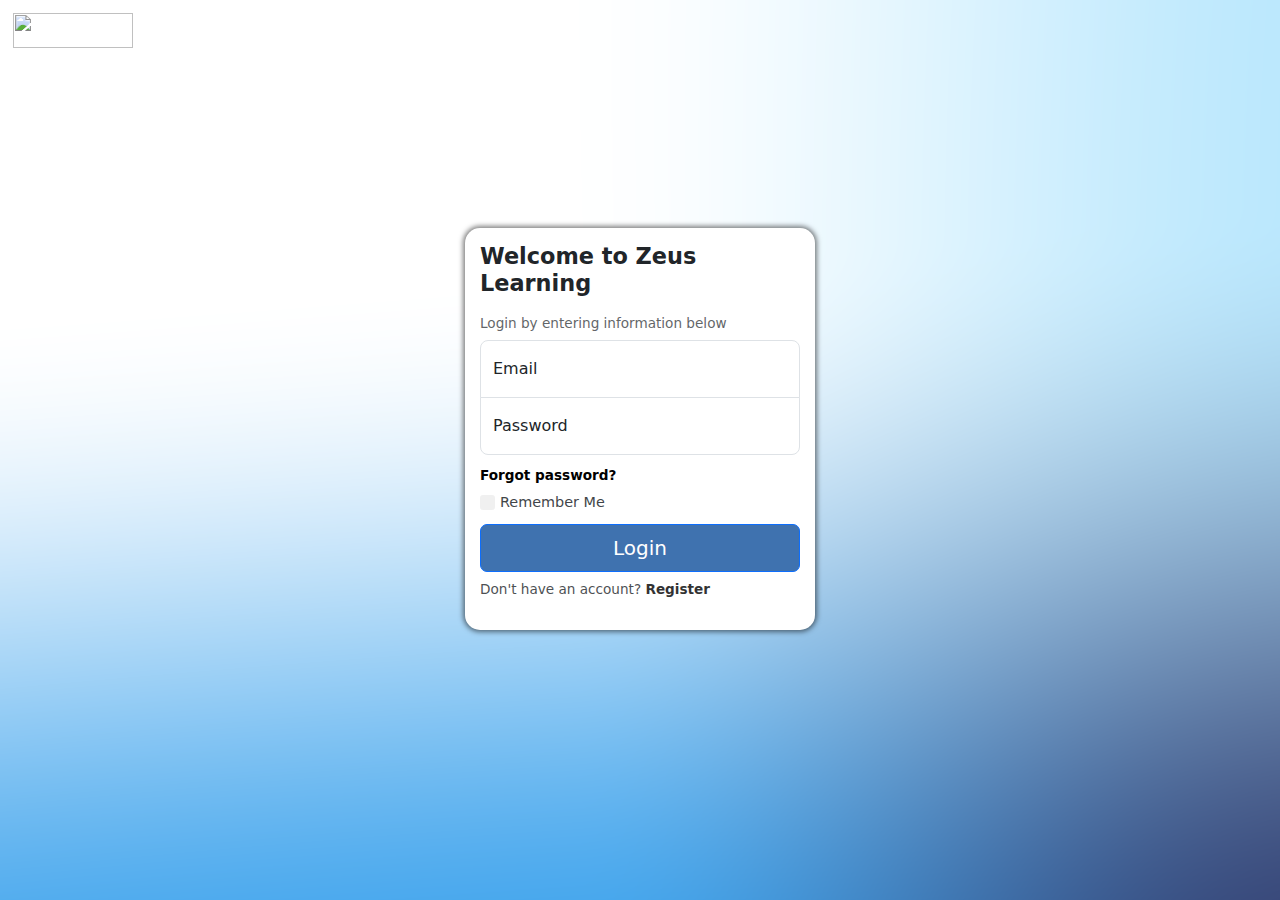
==== task-0/index..html @ cbba9de3 "added files" ====
<html lang="en">
<head>
    <meta charset="UTF-8">
    <meta name="viewport" content="width=device-width, initial-scale=1.0">
    <link href="https://cdn.jsdelivr.net/npm/bootstrap@5.3.3/dist/css/bootstrap.min.css" rel="stylesheet" integrity="sha384-QWTKZyjpPEjISv5WaRU9OFeRpok6YctnYmDr5pNlyT2bRjXh0JMhjY6hW+ALEwIH" crossorigin="anonymous">
    <link rel="stylesheet" href="./styles.css">
    <title></title>
</head>
<body>

    <div class="logo">
        <a class="" href="#">
          <img style="" class="" src="../boris/content/logo.png" width="120" height="35" alt="">
        </a>
      </div>

      <main class="form-signin">

    <form action="" method="POST">

        <h1 class="h3 mb-3">Welcome to Zeus Learning</h1>
        <p style="opacity: 0.7;">Login by entering information below</p>
        <div class="form-floating">
          <input type="email" name="email" class="form-control top" placeholder="Email" required>
          <label for="inputEmail">Email</label>
        </div>
        <div class="form-floating">
          <input type="password" name="password" class="form-control bottom" placeholder="Password" required>
          <label for="inputPassword">Password</label>
        </div>
  
        <p><a href="{% url 'reset_password' %}"><strong>Forgot password?</strong></a></p>
  
        <label class="checkbox-container" style="opacity: 0.85;font-size: 0.9rem;">
          <input type="checkbox">
          <span class="checkmark"></span>
          Remember Me
        </label>
  
        <button class="w-100 btn btn-lg btn-primary" style="text-align: center;" type="submit">Login</button>
        <p style="opacity: 0.8;">Don't have an account? <a href="/Sign-Up"><strong>Register</strong></a></p>
      </form>
      </main>
    <script src="index.js"></script>
</body>
</html>
---- task-0/styles.css ----
body {
    background-image: url("./content/background.png");
    height: 100%;
    align-items: center;

  }
  a {
      color: black;
      text-decoration: none;
  }
  a:hover{
      color: #3F72AF;
  }
  p {
      text-align: left;
      font-size: 0.85rem;
      margin: 7px 0;
  }
  
  /* Logo */
  .logo {
      padding-top: 1%;
      margin-left: 1%;
      justify-content: left;
  }
  
  /* Form */
  .form-signin {
    width: 100%;
    max-width: 350px;
    max-height: 600px;
    padding: 15px;
    margin: auto;
    margin-top: 20vh;
    background-color: white;
    border-radius: 15px;
    box-shadow: 0 0 5px 2px rgba(0, 0, 0, 0.5);
  }
  .form-signin .checkbox {
    font-weight: 400;
  }
  .form-signin .form-floating:focus-within {
    z-index: 2;
  }
  
  /* Form heading */
  .h3 {
      text-align: left;
      font-size: 1.4rem;
      font-weight: bolder;
  }
  
  /* Input Box */
  .top{
    margin-bottom: -1px;
    border-bottom-right-radius: 0;
    border-bottom-left-radius: 0;
    border-top-left-radius: 8px;
    border-top-right-radius: 8px;
  }
  .middle {
    border-radius: 0;
    margin-bottom: -1px;
  }
  .bottom{
    margin-bottom: 10px;
    border-top-left-radius: 0;
    border-top-right-radius: 0;
    border-bottom-left-radius: 8px;
    border-bottom-right-radius: 8px;
  }
  
  /* Check Box */
  .checkbox-container {
      display: block;
      position: relative;
      padding-left: 35px;
      margin-bottom: 12px;
      cursor: pointer;
  }
  .checkmark {
      margin-top: 2.5px;
      border-radius: 3px;
  }
  .checkbox-container {
      padding-left: 20px;
      margin-bottom: 5px;
  }
  .checkbox-container input {
      position: absolute;
      opacity: 0;
      cursor: pointer;
      height: 0;
      width: 0;
    }
  .checkmark {
      position: absolute;
      top: 0;
      left: 0;
      height: 15px;
      width: 15px;
      background-color: #eee;
  }
  .checkbox-container:hover input ~ .checkmark {
      background-color: #ccc;
    }
  .checkbox-container input:checked ~ .checkmark {
      background-color: #C8C6C6;
  }
  .checkmark:after {
      content: "";
      position: absolute;
      display: none;
  }
  .checkbox-container input:checked ~ .checkmark:after {
      display: block;
  }
  .checkbox-container .checkmark:after {
      left: 5px;
      top: 2px;
      width: 5px;
      height: 10px;
      border: solid white;
      border-width: 0 3px 3px 0;
      -webkit-transform: rotate(45deg);
      -ms-transform: rotate(45deg);
      transform: rotate(45deg);
  }
  
  /* Button */
  .btn {
      margin-top: 5px;
      background-color: #3F72AF;
      border-radius: 7px;
  }
  .btn:hover {
      background-color: #2b4d77;
  }
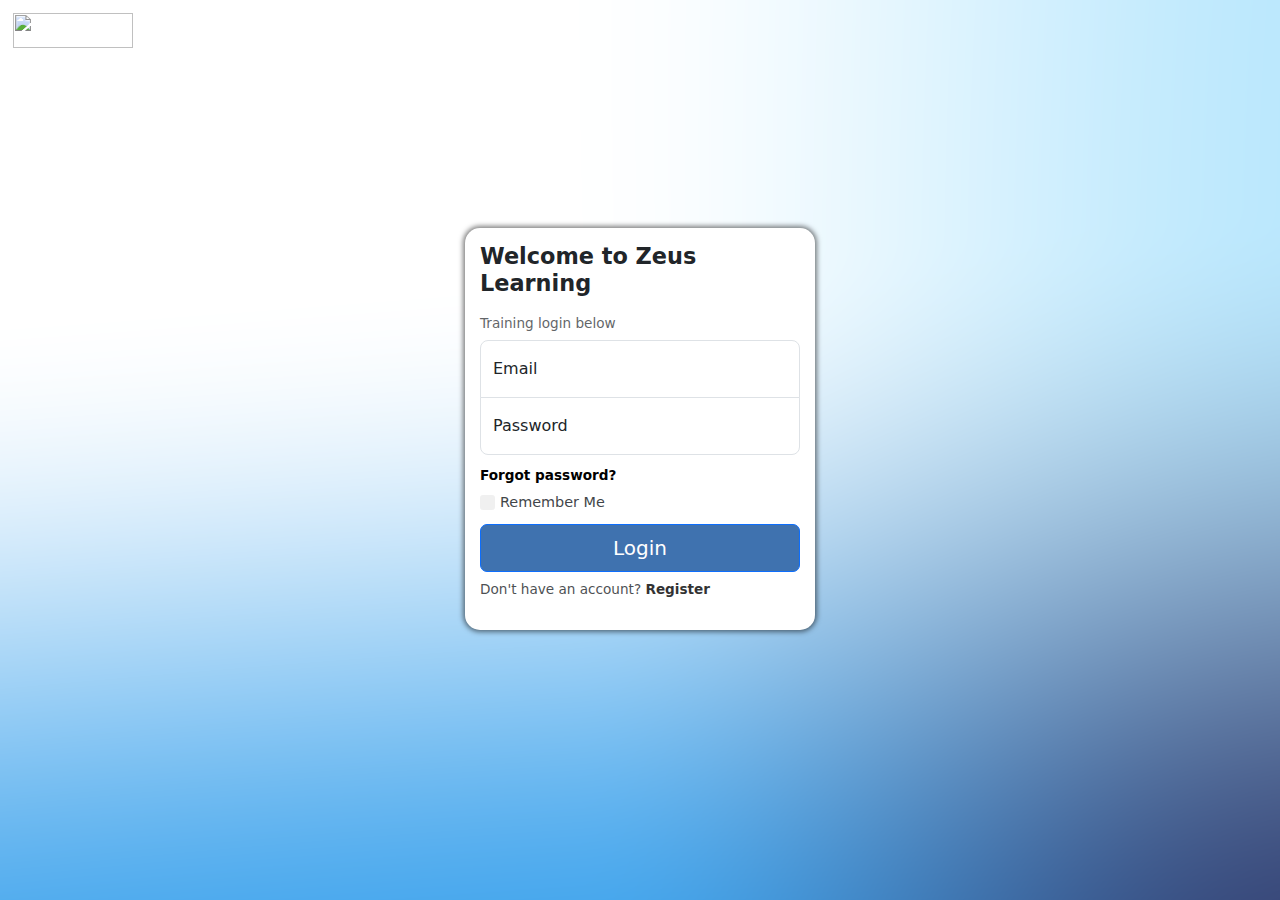
==== commit cfa32d1f: "changed in log in text" ====
--- a/task-0/index..html
+++ b/task-0/index..html
@@ -19,7 +19,7 @@
     <form action="" method="POST">
 
         <h1 class="h3 mb-3">Welcome to Zeus Learning</h1>
-        <p style="opacity: 0.7;">Login by entering information below</p>
+        <p style="opacity: 0.7;">Training login below</p>
         <div class="form-floating">
           <input type="email" name="email" class="form-control top" placeholder="Email" required>
           <label for="inputEmail">Email</label>
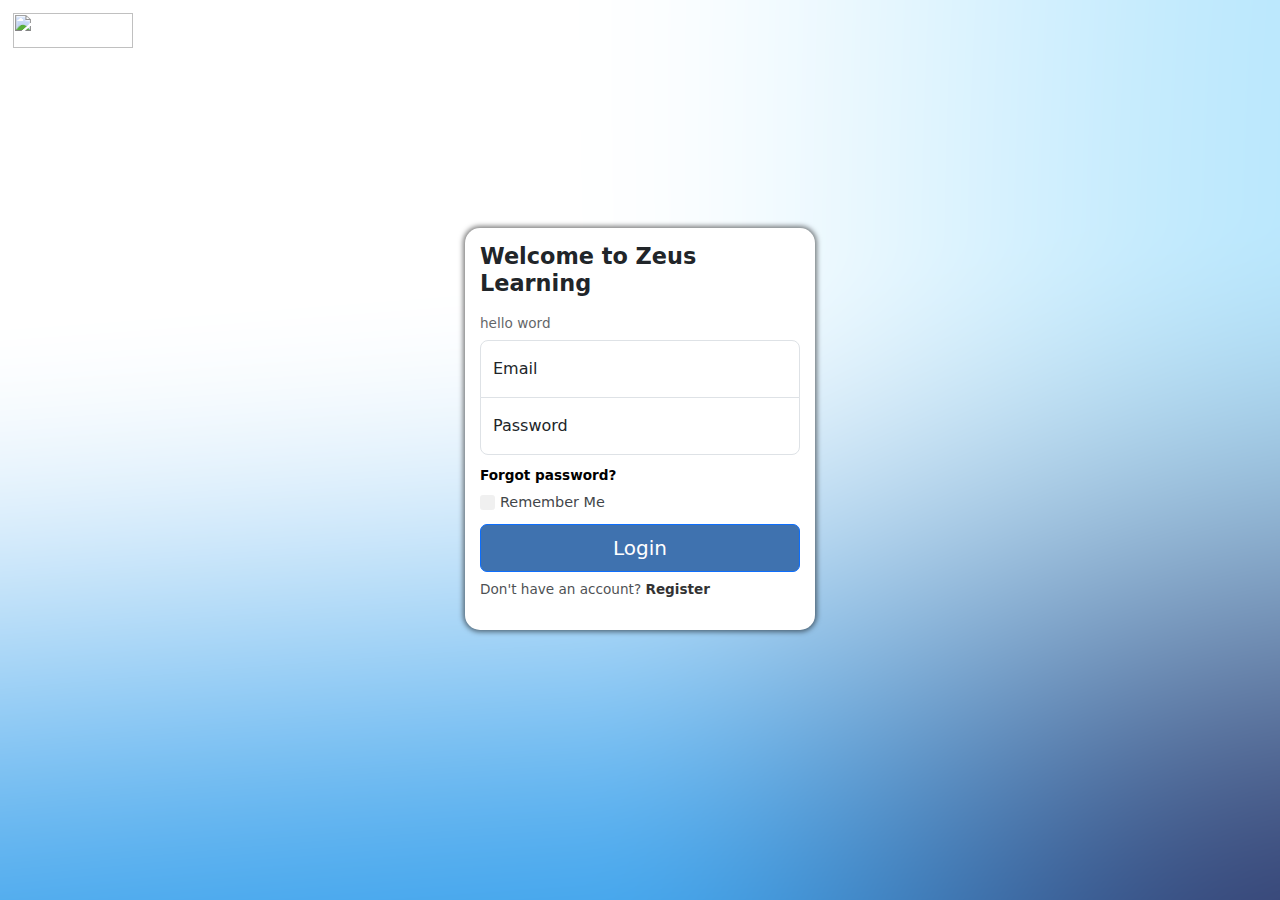
==== commit 1e044ed6: "hello world added" ====
--- a/task-0/index..html
+++ b/task-0/index..html
@@ -19,7 +19,7 @@
     <form action="" method="POST">
 
         <h1 class="h3 mb-3">Welcome to Zeus Learning</h1>
-        <p style="opacity: 0.7;">Training login below</p>
+        <p style="opacity: 0.7;">hello word</p>
         <div class="form-floating">
           <input type="email" name="email" class="form-control top" placeholder="Email" required>
           <label for="inputEmail">Email</label>
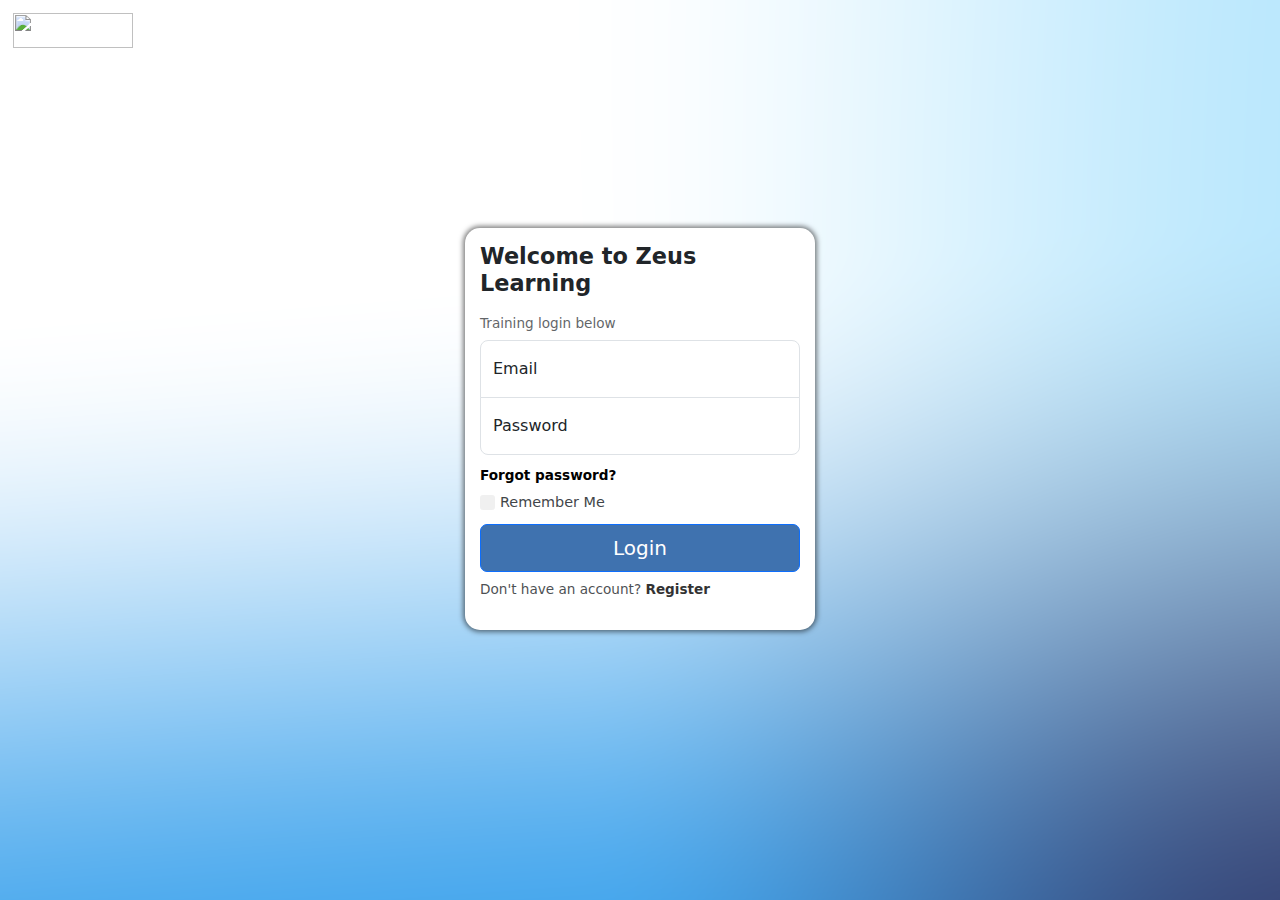
==== commit ab3c29c9: "Merge branch 'main' of https://github.com/boriz-edizon/zeus-training" ====
--- a/task-0/index..html
+++ b/task-0/index..html
@@ -19,7 +19,7 @@
     <form action="" method="POST">
 
         <h1 class="h3 mb-3">Welcome to Zeus Learning</h1>
-        <p style="opacity: 0.7;">hello word</p>
+        <p style="opacity: 0.7;">Training login below</p>
         <div class="form-floating">
           <input type="email" name="email" class="form-control top" placeholder="Email" required>
           <label for="inputEmail">Email</label>
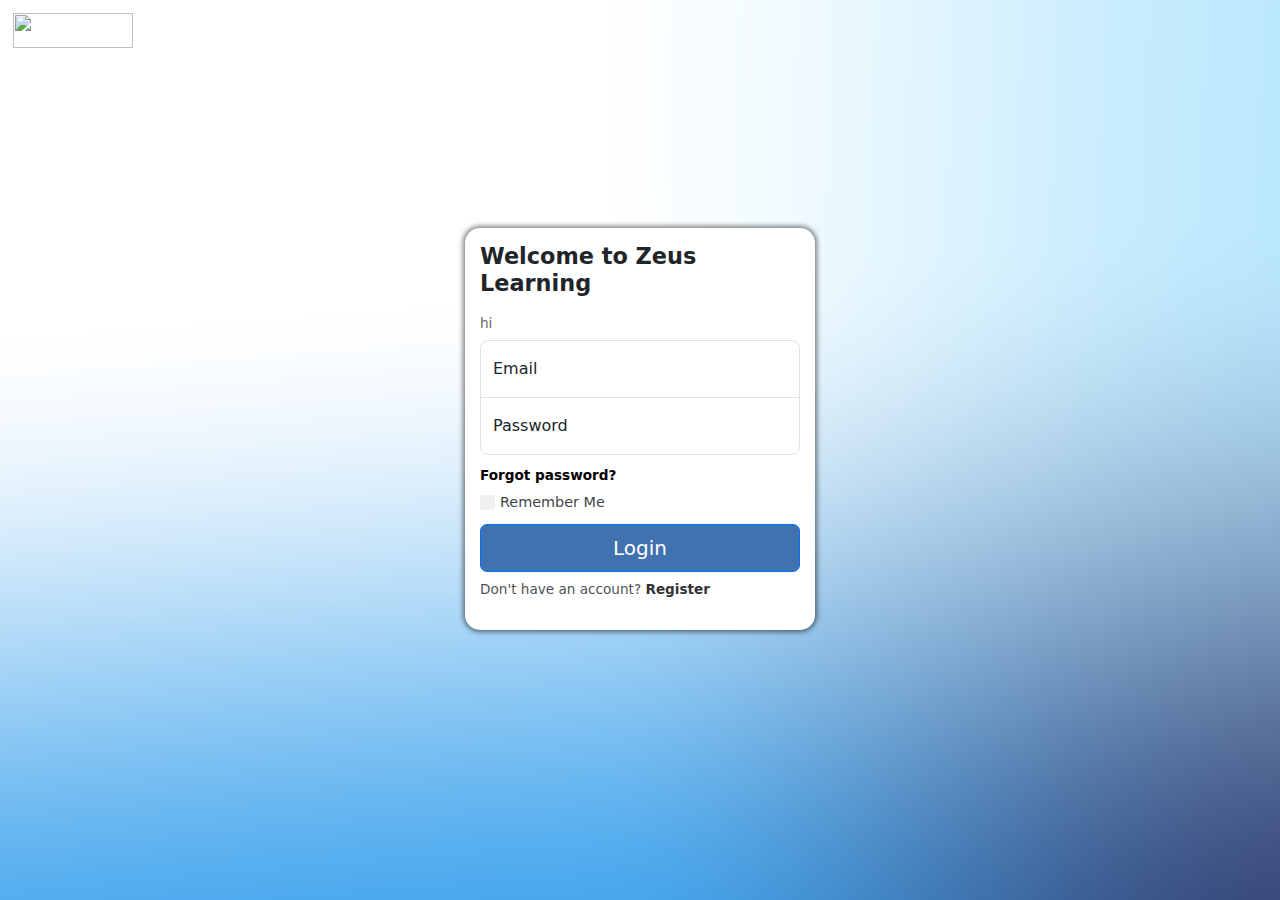
==== commit 7c3a27cb: "added hi" ====
--- a/task-0/index..html
+++ b/task-0/index..html
@@ -19,7 +19,7 @@
     <form action="" method="POST">
 
         <h1 class="h3 mb-3">Welcome to Zeus Learning</h1>
-        <p style="opacity: 0.7;">Training login below</p>
+        <p style="opacity: 0.7;">hi</p>
         <div class="form-floating">
           <input type="email" name="email" class="form-control top" placeholder="Email" required>
           <label for="inputEmail">Email</label>
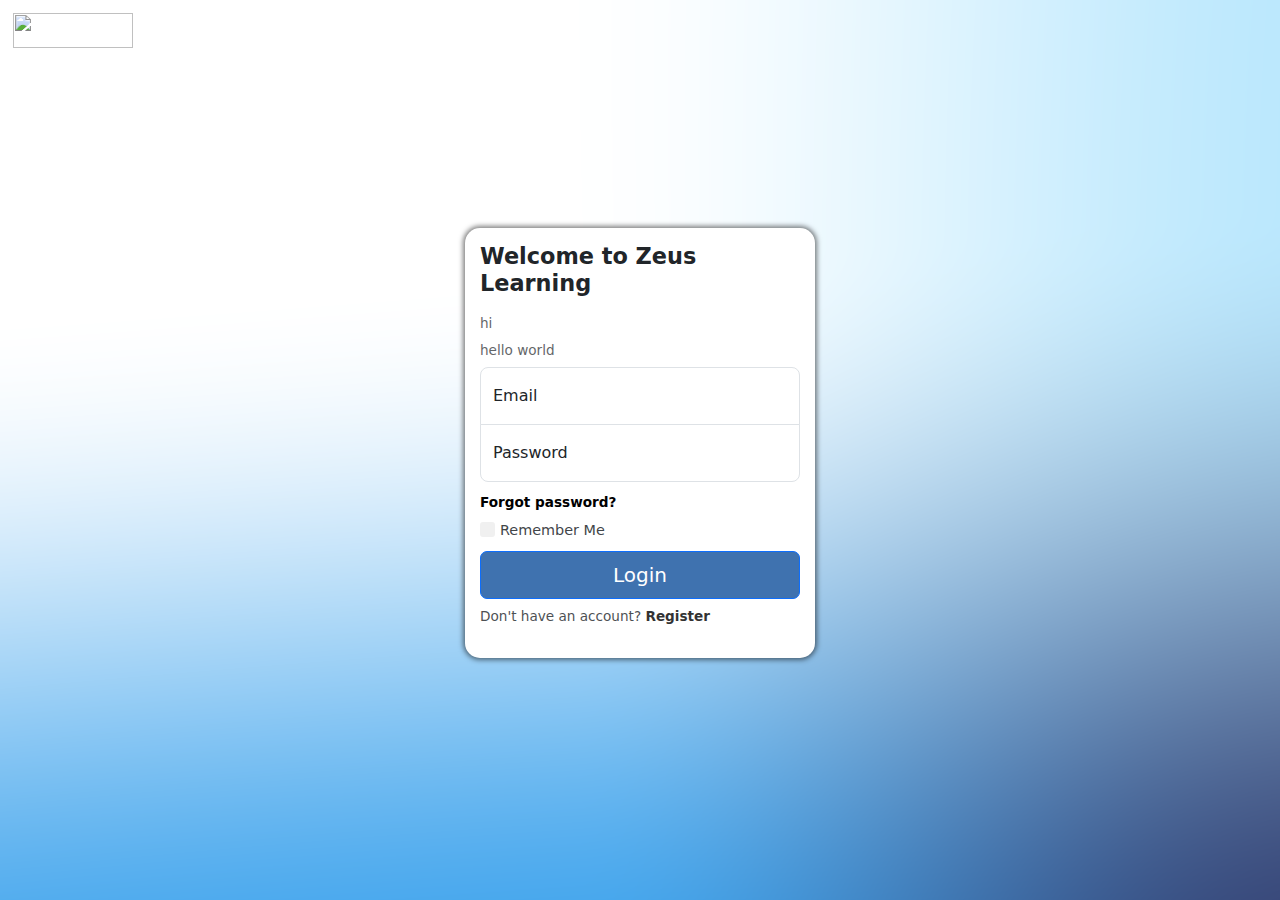
==== commit f7e42f93: "Merge branch 'main' of https://github.com/boriz-edizon/zeus-training" ====
--- a/task-0/index..html
+++ b/task-0/index..html
@@ -20,6 +20,7 @@
 
         <h1 class="h3 mb-3">Welcome to Zeus Learning</h1>
         <p style="opacity: 0.7;">hi</p>
+        <p style="opacity: 0.7;">hello world</p>
         <div class="form-floating">
           <input type="email" name="email" class="form-control top" placeholder="Email" required>
           <label for="inputEmail">Email</label>
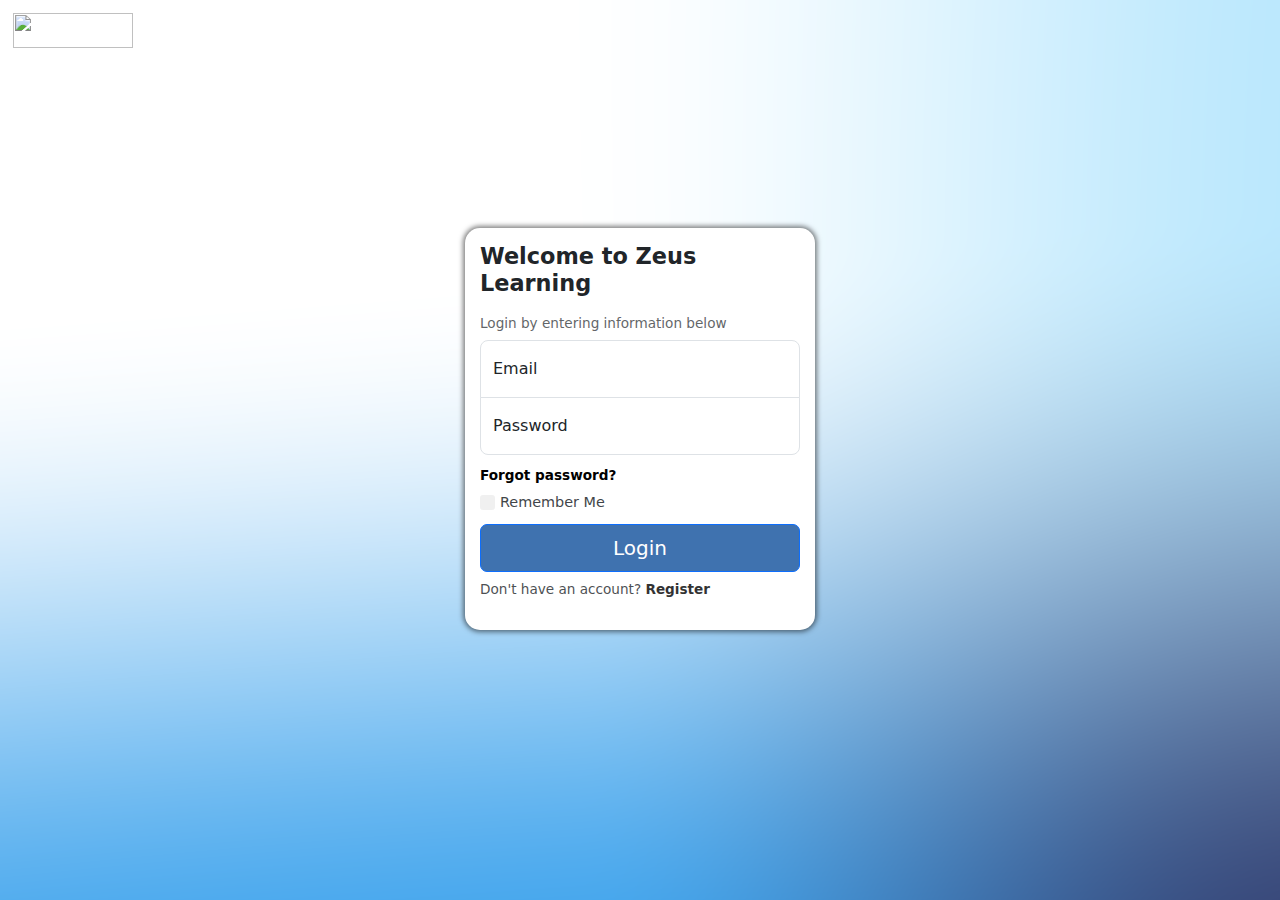
==== commit 26d11309: "minor changes" ====
--- a/task-0/index..html
+++ b/task-0/index..html
@@ -19,8 +19,7 @@
     <form action="" method="POST">
 
         <h1 class="h3 mb-3">Welcome to Zeus Learning</h1>
-        <p style="opacity: 0.7;">hi</p>
-        <p style="opacity: 0.7;">hello world</p>
+        <p style="opacity: 0.7;">Login by entering information below</p>
         <div class="form-floating">
           <input type="email" name="email" class="form-control top" placeholder="Email" required>
           <label for="inputEmail">Email</label>
